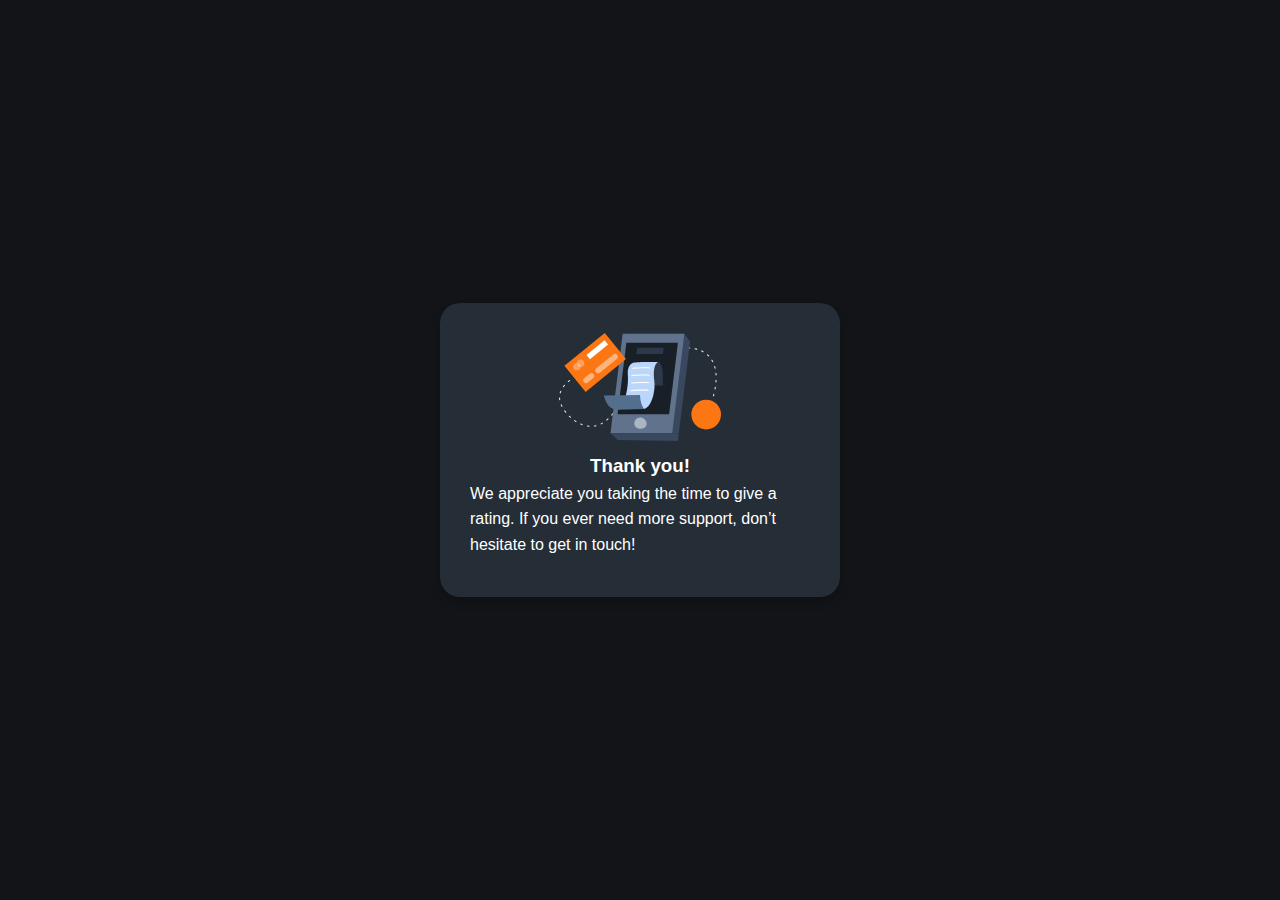
==== thankyou.html @ 97ce0085 "rating component" ====
<!DOCTYPE html>
<html lang="en">
  <head>
    <meta charset="UTF-8" />
    <meta http-equiv="X-UA-Compatible" content="IE=edge" />
    <meta name="viewport" content="width=device-width, initial-scale=1.0" />
    <title>Thank you</title>
    <link rel="stylesheet" href="style.css" />
  </head>
  <body>
    <div class="container">
      <div class="card">
        <div class="thankyou">
          <img src="./images/illustration-thank-you.svg" alt="thankyou" />
          </div>
        <div id="title">
            <!-- <h6> "You selected "  ${ratingbtn}out of 5"</h6> -->
            </div> 
            <div class="content">
              <h3>Thank you!</h3>
              <p>
                 We appreciate you taking the time to give a rating. If you
                ever need more support, don’t hesitate to get in touch!
              </p>
                </div> 
            </div>
          </div>
        </div>
      </div>
    </div> 
    <script src="script.js"></script>
  </body>
</html>
---- style.css ----
* {
  margin: 0;
  padding: 0;
  box-sizing: border-box;
}
:root {
  --White: hsl(0, 0%, 100%);
  --Light-Gray: hsl(217, 12%, 63%);
  --Medium-Gray: hsl(216, 12%, 54%);
  --Dark-Blue: hsl(213, 19%, 18%);
  --Very-Dark-Blue: hsl(216, 12%, 8%);
}
html {
  font-size: 62.5%;
}
body {
  font-family: "Josefin Sans", sans-serif;
  font-size: 1.6rem;
  line-height: 1.6;
  background-color: var(--Very-Dark-Blue);
  color: var(--White);
}
.container {
  display: flex;
  justify-content: center;
  align-items: center;
  min-height: 100vh;
}
.card {
  width: 40rem;
  padding: 3rem;
  background-color: var(--Dark-Blue);
  border-radius: 2rem;
  box-shadow: 0 0.5rem 1rem rgba(0, 0, 0, 0.2);
}
.starimg {
  background-color: hsl(218, 9%, 25%);
  border-radius: 50%;
  width: 3rem;
  height: 3rem;
}
.starimg img {
  width: 50%;
  height: 50%;
  margin: 0.7rem;
}
.title {
  font-size: 2.5rem;
  font-weight: 700;
  margin-top: 1rem;
  margin-bottom: 1rem;
}
.content {
  font-weight: 400;
  margin-bottom: 1rem;
}
.ratingbtn {
  display: flex;
  justify-content: space-around;
  margin-bottom: 2rem;
}
.btn {
  background-color: hsl(218, 9%, 25%);

  border-radius: 53%;
  width: 3rem;
  height: 3rem;
  padding: 0.4rem 1.2rem;
  color: var(--White);
  font-size: 1.4rem;
  font-weight: 700;
  cursor: pointer;
}
.btn.active {
  background-color: var(--Light-Gray);
}
.btn:hover {
  background-color: orange;
}
.btn:active {
  background-color: hsl(218, 9%, 25%);
}
.btn:focus {
  outline: none;
}
.submit {
  margin-bottom: 1rem;
}
button {
  background-color: orange;
  padding: 1rem 14rem;
  border-radius: 1rem;
  border: none;
  outline: none;
  cursor: pointer;
  font-size: 1.4rem;
  font-weight: 700;
  color: white;
  letter-spacing: 0.2rem;
}
button:hover {
  background-color: var(--White);
  color: orange;
}
.thankyou {
  display: Flex;
  justify-content: center;
  align-items: center;
  margin-bottom: 1rem;
}
.content h3 {
  display: flex;
  justify-content: center;
}
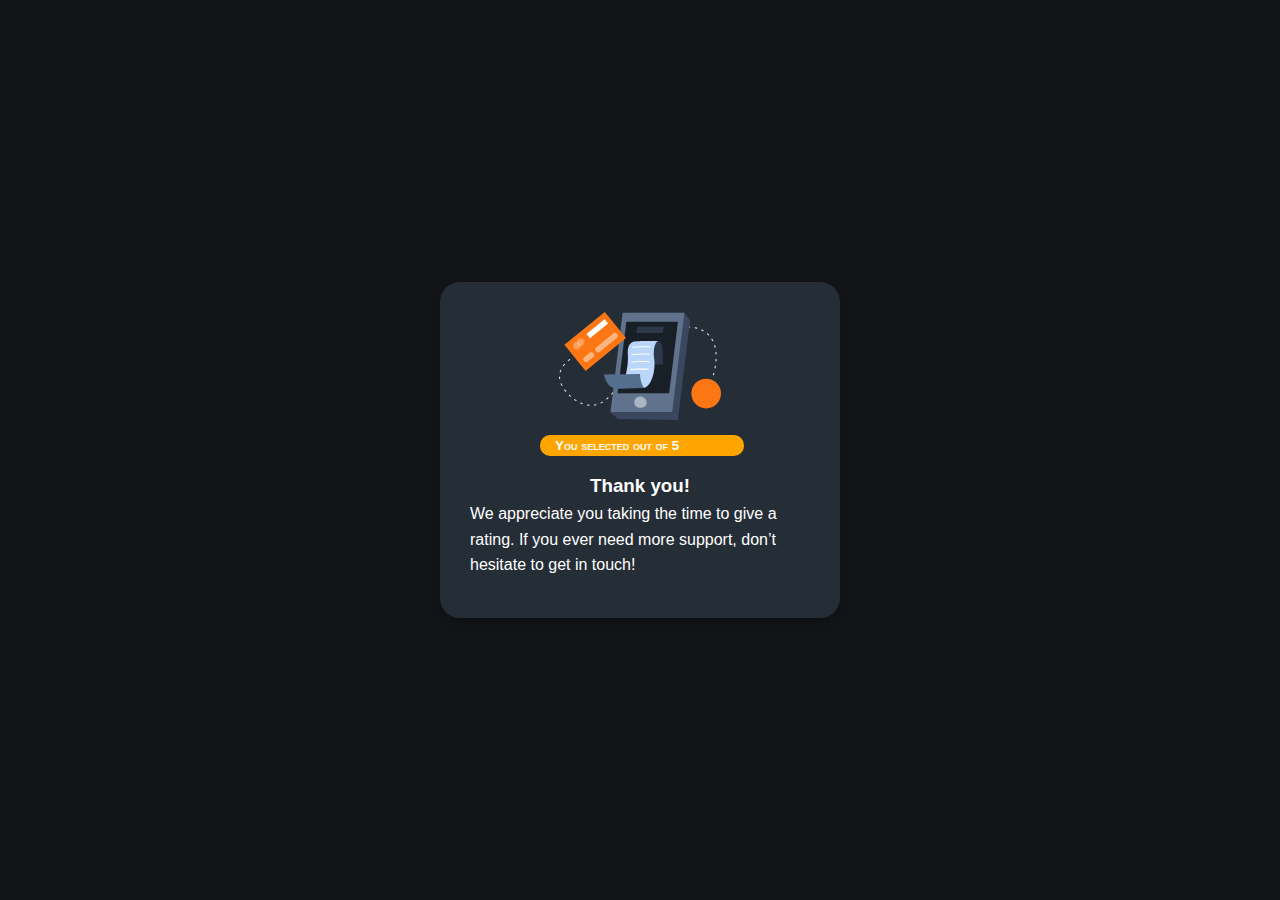
==== commit fa9f05cf: "updated selected out of 5" ====
--- a/thankyou.html
+++ b/thankyou.html
@@ -14,7 +14,7 @@
           <img src="./images/illustration-thank-you.svg" alt="thankyou" />
           </div>
         <div id="title">
-            <!-- <h6> "You selected "  ${ratingbtn}out of 5"</h6> -->
+          <h6>You selected <span id="res"> </span> out of 5</h6>
             </div> 
             <div class="content">
               <h3>Thank you!</h3>
--- a/style.css
+++ b/style.css
@@ -112,3 +112,16 @@
   display: flex;
   justify-content: center;
 }
+
+#title {
+  font-size: 2rem;
+
+  margin-top: 1.5rem;
+  margin-bottom: 1.5rem;
+  margin-left: 7rem;
+  font-variant: small-caps;
+  background-color: orange;
+  width: 60%;
+  padding: 0 1.5rem;
+  border-radius: 1rem;
+}
